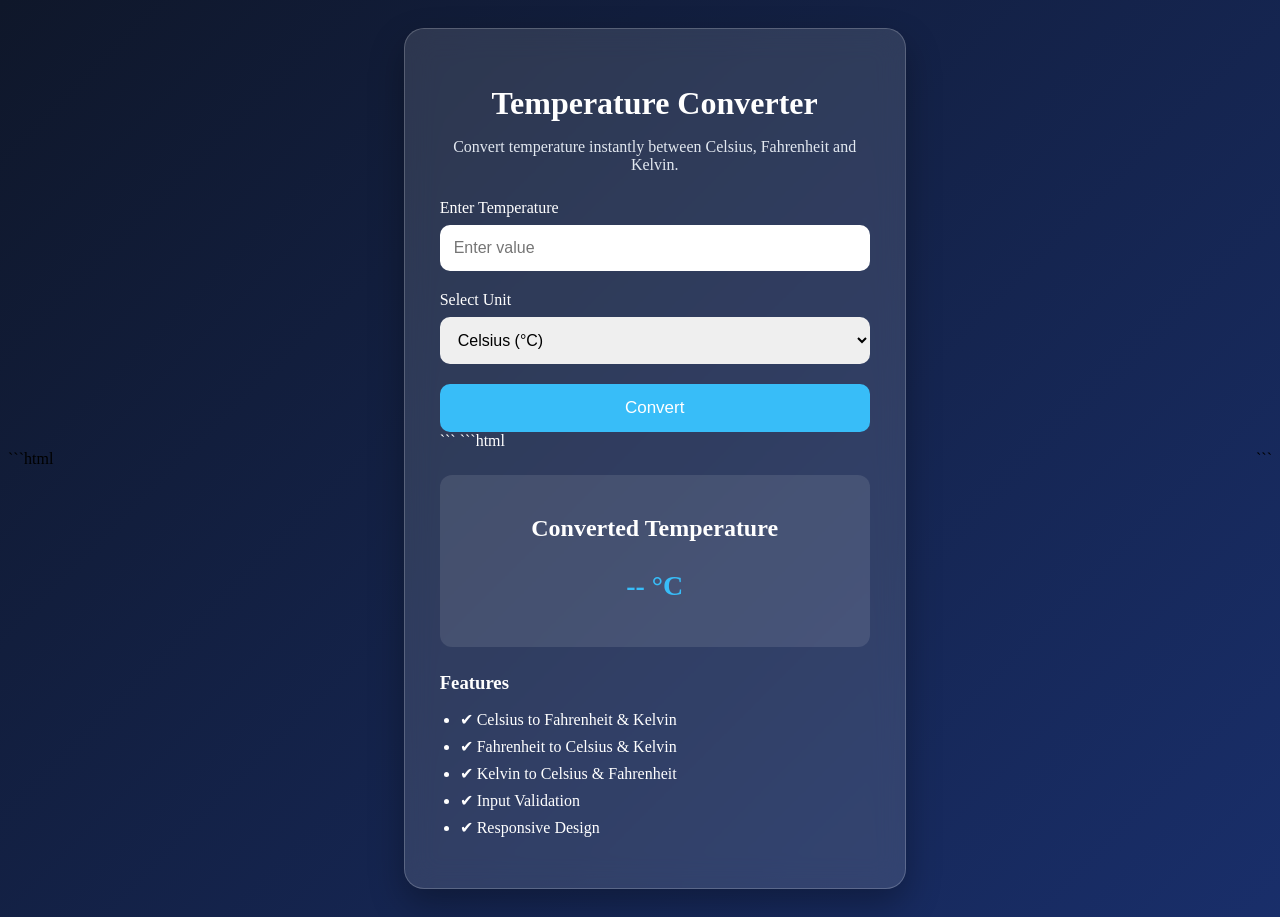
==== Temperature Converter Website/index.html @ 7009b535 "Add files via upload" ====
```html
<!DOCTYPE html>
<html lang="en">

<head>

    <meta charset="UTF-8">

    <meta name="viewport" content="width=device-width, initial-scale=1.0">

    <title>Temperature Converter</title>

    <link rel="stylesheet" href="style.css">

    <link rel="preconnect" href="https://fonts.googleapis.com">

    <link rel="preconnect" href="https://fonts.gstatic.com" crossorigin>

    <link href="https://fonts.googleapis.com/css2?family=Poppins:wght@300;400;500;600;700&display=swap" rel="stylesheet">

</head>

<body>

    <div class="container">

        <div class="converter-box">

            <h1>Temperature Converter</h1>

            <p>
                Convert temperature instantly between Celsius, Fahrenheit and Kelvin.
            </p>

            <div class="input-group">

                <label>Enter Temperature</label>

                <input
                    type="number"
                    id="temperature"
                    placeholder="Enter value">

            </div>

            <div class="input-group">

                <label>Select Unit</label>

                <select id="unit">

                    <option value="celsius">Celsius (°C)</option>

                    <option value="fahrenheit">Fahrenheit (°F)</option>

                    <option value="kelvin">Kelvin (K)</option>

                </select>

            </div>

            <button id="convertBtn">
                Convert
            </button>
```
```html
            <div class="result-box">

                <h2>Converted Temperature</h2>

                <p id="result">
                    -- °C
                </p>

            </div>

            <div class="info">

                <h3>Features</h3>

                <ul>
                    <li>✔ Celsius to Fahrenheit & Kelvin</li>
                    <li>✔ Fahrenheit to Celsius & Kelvin</li>
                    <li>✔ Kelvin to Celsius & Fahrenheit</li>
                    <li>✔ Input Validation</li>
                    <li>✔ Responsive Design</li>
                </ul>

            </div>

        </div>

    </div>

    <script src="script.js"></script>

</body>

</html>
```
---- Temperature Converter Website/style.css ----
```css
/* =========================
   Google Font
========================= */

@import url('https://fonts.googleapis.com/css2?family=Poppins:wght@300;400;500;600;700&display=swap');

/* =========================
   Reset
========================= */

*{
    margin:0;
    padding:0;
    box-sizing:border-box;
    font-family:'Poppins',sans-serif;
}

body{

    display:flex;
    justify-content:center;
    align-items:center;
    min-height:100vh;

    background:linear-gradient(135deg,#0f172a,#1e3a8a,#06b6d4);
    background-size:300% 300%;
    animation:bgMove 10s ease infinite;

}

@keyframes bgMove{

    0%{background-position:0% 50%;}
    50%{background-position:100% 50%;}
    100%{background-position:0% 50%;}

}

.container{

    width:100%;
    display:flex;
    justify-content:center;
    align-items:center;
    padding:20px;

}

.converter-box{

    width:430px;
    background:rgba(255,255,255,.12);
    backdrop-filter:blur(15px);
    border:1px solid rgba(255,255,255,.2);
    border-radius:20px;
    padding:35px;
    color:white;
    box-shadow:0 15px 35px rgba(0,0,0,.3);

}

.converter-box h1{

    text-align:center;
    margin-bottom:10px;

}

.converter-box p{

    text-align:center;
    margin-bottom:25px;
    color:#e2e8f0;

}

.input-group{

    margin-bottom:20px;

}

.input-group label{

    display:block;
    margin-bottom:8px;
    font-weight:500;

}

.input-group input,
.input-group select{

    width:100%;
    padding:14px;
    border:none;
    outline:none;
    border-radius:10px;
    font-size:16px;

}

button{

    width:100%;
    padding:14px;
    background:#38bdf8;
    color:white;
    border:none;
    border-radius:10px;
    cursor:pointer;
    font-size:17px;
    transition:.3s;

}

button:hover{

    transform:translateY(-3px);
    box-shadow:0 10px 20px rgba(56,189,248,.4);

}

.result-box{

    margin-top:25px;
    text-align:center;
    padding:20px;
    background:rgba(255,255,255,.1);
    border-radius:12px;

}

.result-box h2{

    margin-bottom:10px;

}

#result{

    font-size:28px;
    color:#38bdf8;
    font-weight:700;

}

.info{

    margin-top:25px;

}

.info h3{

    margin-bottom:10px;

}

.info ul{

    padding-left:20px;

}

.info li{

    margin-bottom:8px;

}

/* Responsive */

@media(max-width:500px){

.converter-box{

width:100%;
padding:25px;

}

h1{

font-size:28px;

}

}
```
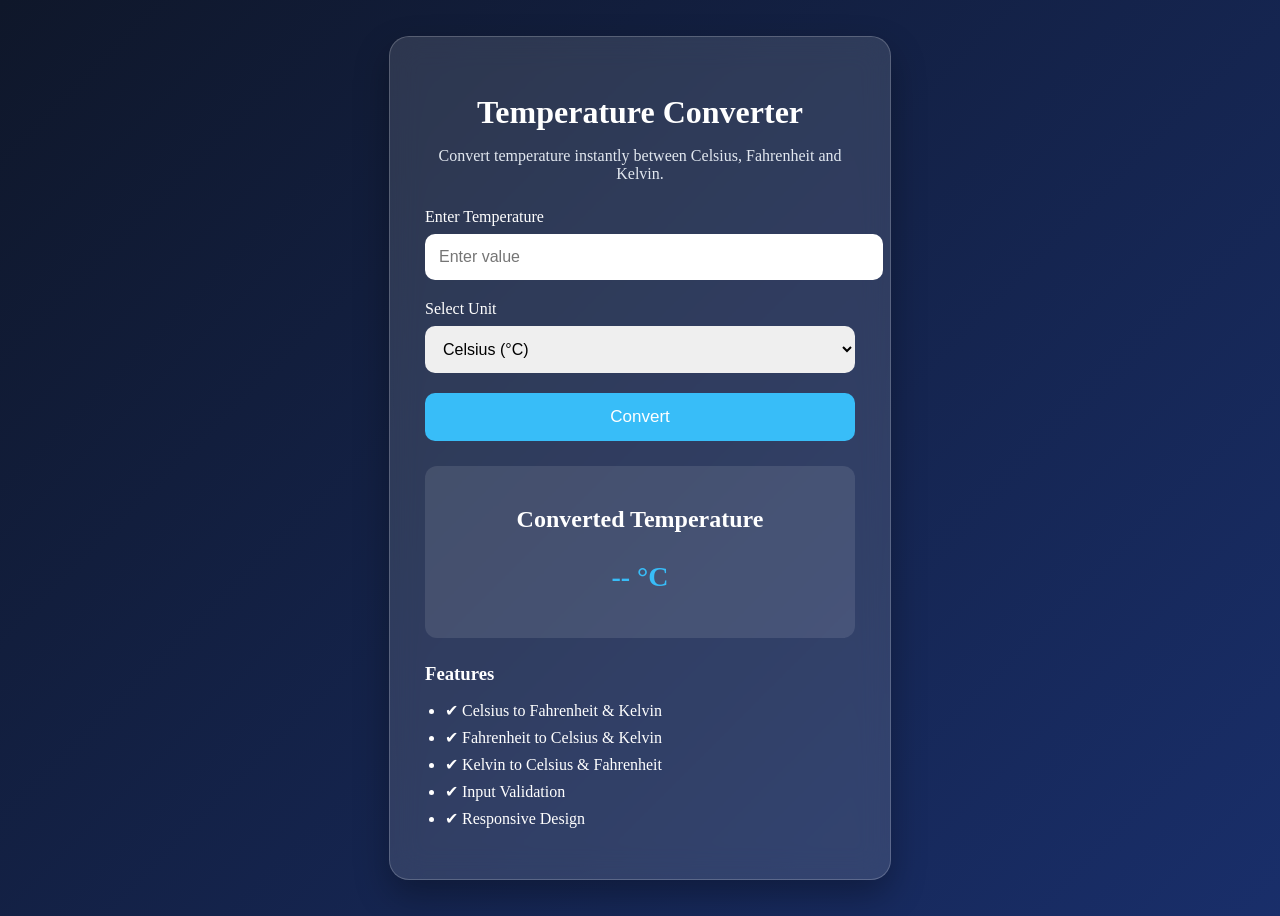
==== commit 0aa50296: "Update index.html" ====
--- a/Temperature Converter Website/index.html
+++ b/Temperature Converter Website/index.html
@@ -1,4 +1,3 @@
-```html
 <!DOCTYPE html>
 <html lang="en">
 
@@ -62,8 +61,6 @@
             <button id="convertBtn">
                 Convert
             </button>
-```
-```html
             <div class="result-box">
 
                 <h2>Converted Temperature</h2>
@@ -97,4 +94,3 @@
 </body>
 
 </html>
-```
